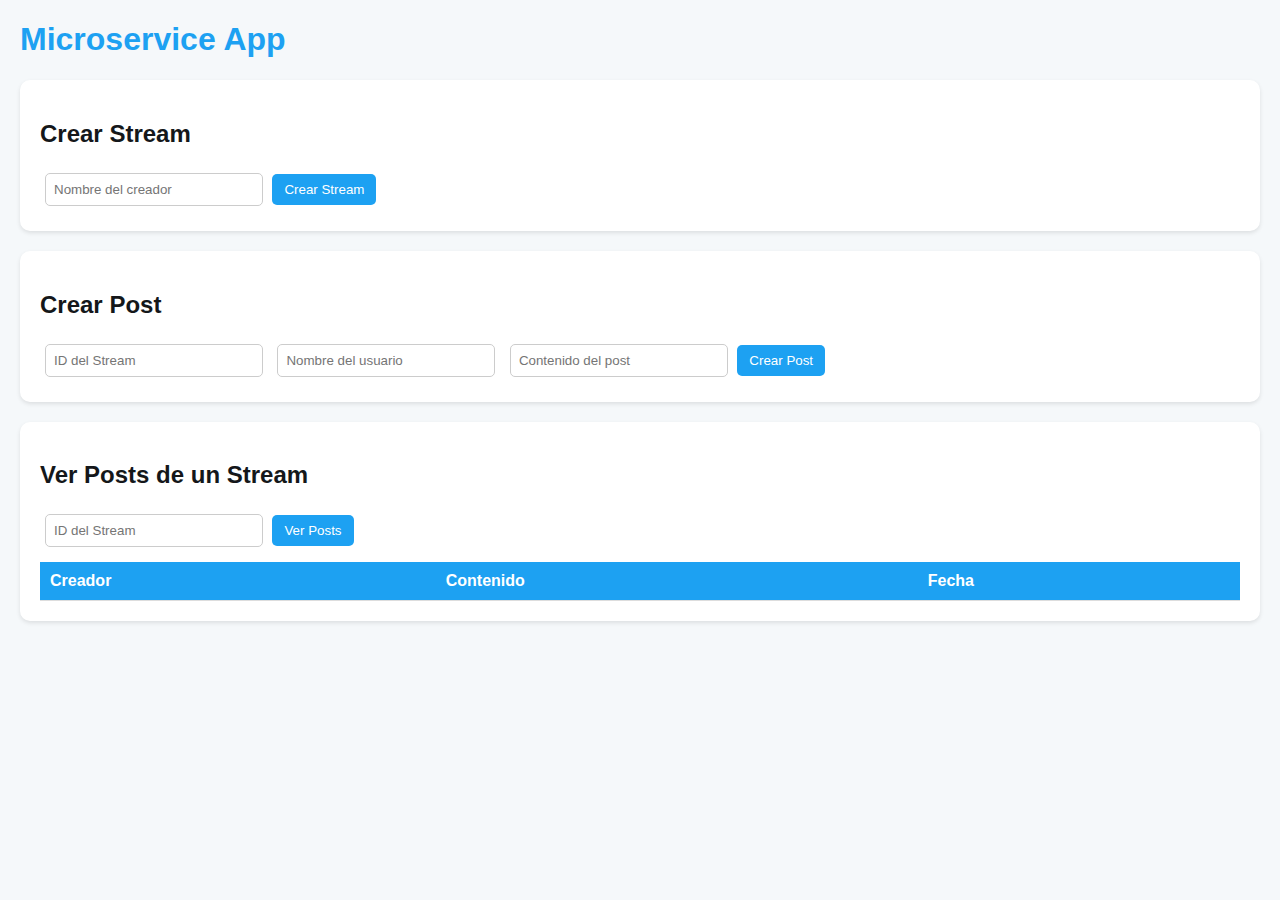
==== index.html @ 69896ca0 "first commit" ====
<!DOCTYPE html>
<html lang="es">
<head>
    <meta charset="UTF-8">
    <meta name="viewport" content="width=device-width, initial-scale=1.0">
    <title>Microservice App</title>
    <link rel="stylesheet" href="styles.css">
</head>
<body>
    <h1>Microservice App</h1>

    <div class="section">
        <h2>Crear Stream</h2>
        <input type="text" id="creator" placeholder="Nombre del creador">
        <button onclick="createStream()">Crear Stream</button>
    </div>

    <div class="section">
        <h2>Crear Post</h2>
        <input type="text" id="streamId" placeholder="ID del Stream">
        <input type="text" id="creatorPost" placeholder="Nombre del usuario">
        <input type="text" id="content" placeholder="Contenido del post">
        <button onclick="createPost()">Crear Post</button>
    </div>

    <div class="section">
        <h2>Ver Posts de un Stream</h2>
        <input type="text" id="streamNamePosts" placeholder="ID del Stream">
        <button onclick="getPosts()">Ver Posts</button>
        <table id="postsTable">
            <thead>
                <tr>
                    <th>Creador</th>
                    <th>Contenido</th>
                    <th>Fecha</th>
                </tr>
            </thead>
            <tbody>
                <!-- Aquí se llenarán los posts -->
            </tbody>
        </table>
    </div>

    <script src="app.js"></script>
</body>
</html>
---- styles.css ----
body {
    font-family: Arial, sans-serif;
    margin: 20px;
    background-color: #f5f8fa;
    color: #14171a;
}

h1 {
    color: #1da1f2;
}

.section {
    background-color: #ffffff;
    padding: 20px;
    margin-bottom: 20px;
    border-radius: 10px;
    box-shadow: 0 2px 4px rgba(0, 0, 0, 0.1);
}

input {
    margin: 5px;
    padding: 8px;
    width: 200px;
    border: 1px solid #ccc;
    border-radius: 5px;
}

button {
    padding: 8px 12px;
    background-color: #1da1f2;
    color: white;
    border: none;
    border-radius: 5px;
    cursor: pointer;
}

button:hover {
    background-color: #1991db;
}

table {
    width: 100%;
    border-collapse: collapse;
    margin-top: 10px;
}

th, td {
    padding: 10px;
    text-align: left;
    border-bottom: 1px solid #ddd;
}

th {
    background-color: #1da1f2;
    color: white;
}

tr:hover {
    background-color: #f5f8fa;
}
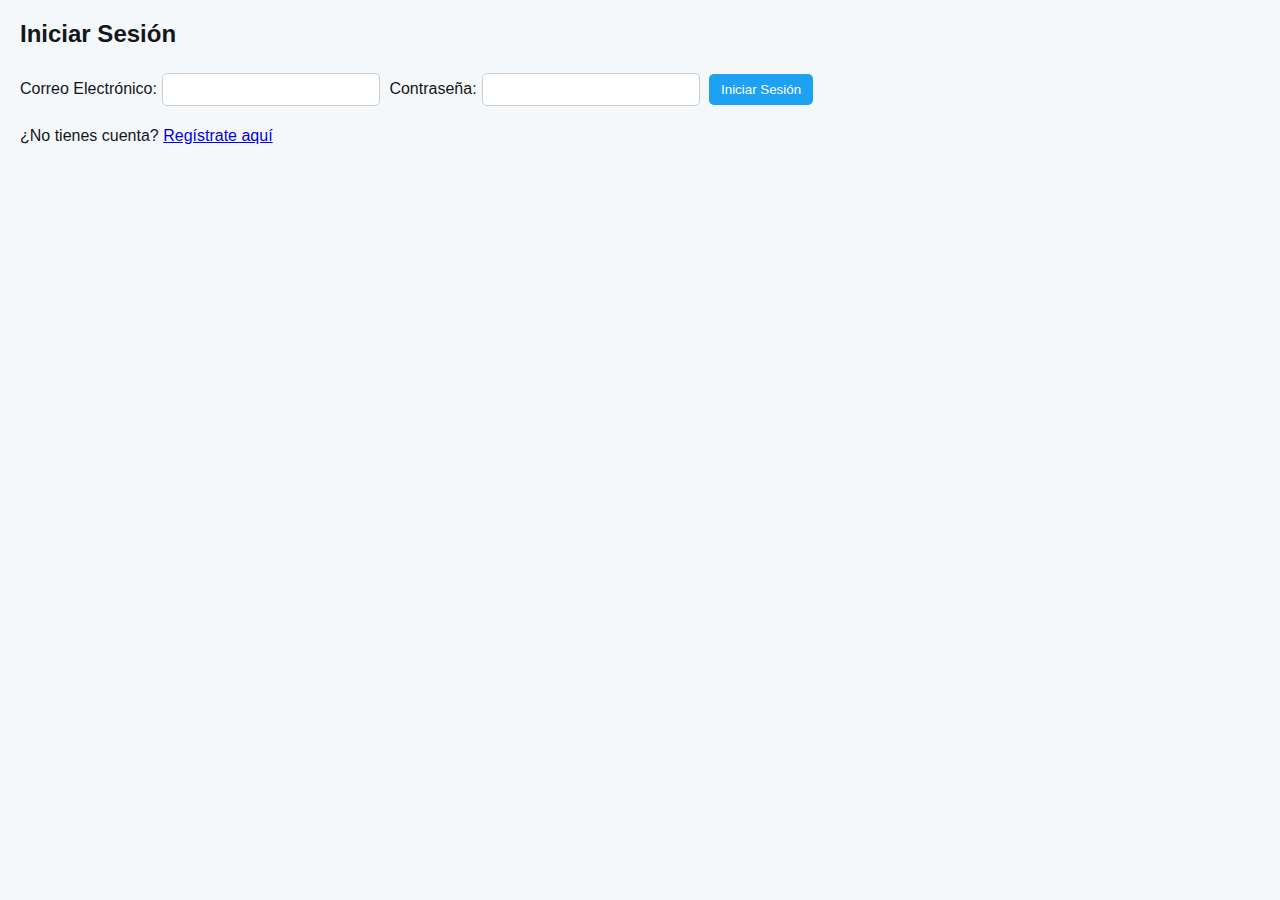
==== commit 9301aa70: "commit" ====
--- a/index.html
+++ b/index.html
@@ -3,44 +3,20 @@
 <head>
     <meta charset="UTF-8">
     <meta name="viewport" content="width=device-width, initial-scale=1.0">
-    <title>Microservice App</title>
+    <title>Iniciar Sesión</title>
     <link rel="stylesheet" href="styles.css">
 </head>
 <body>
-    <h1>Microservice App</h1>
-
-    <div class="section">
-        <h2>Crear Stream</h2>
-        <input type="text" id="creator" placeholder="Nombre del creador">
-        <button onclick="createStream()">Crear Stream</button>
-    </div>
-
-    <div class="section">
-        <h2>Crear Post</h2>
-        <input type="text" id="streamId" placeholder="ID del Stream">
-        <input type="text" id="creatorPost" placeholder="Nombre del usuario">
-        <input type="text" id="content" placeholder="Contenido del post">
-        <button onclick="createPost()">Crear Post</button>
-    </div>
-
-    <div class="section">
-        <h2>Ver Posts de un Stream</h2>
-        <input type="text" id="streamNamePosts" placeholder="ID del Stream">
-        <button onclick="getPosts()">Ver Posts</button>
-        <table id="postsTable">
-            <thead>
-                <tr>
-                    <th>Creador</th>
-                    <th>Contenido</th>
-                    <th>Fecha</th>
-                </tr>
-            </thead>
-            <tbody>
-                <!-- Aquí se llenarán los posts -->
-            </tbody>
-        </table>
+    <div class="container">
+        <h2 id="formTitle">Iniciar Sesión</h2>
+        <form id="authForm">
+            <label>Correo Electrónico:<input type="email" id="email" required></label>
+            <label>Contraseña:<input type="password" id="password" required></label>
+            <button type="submit">Iniciar Sesión</button>
+        </form>
+        <p id="toggleForm">¿No tienes cuenta? <a href="#" onclick="toggleForm()">Regístrate aquí</a></p>
     </div>
 
     <script src="app.js"></script>
 </body>
-</html>+</html>
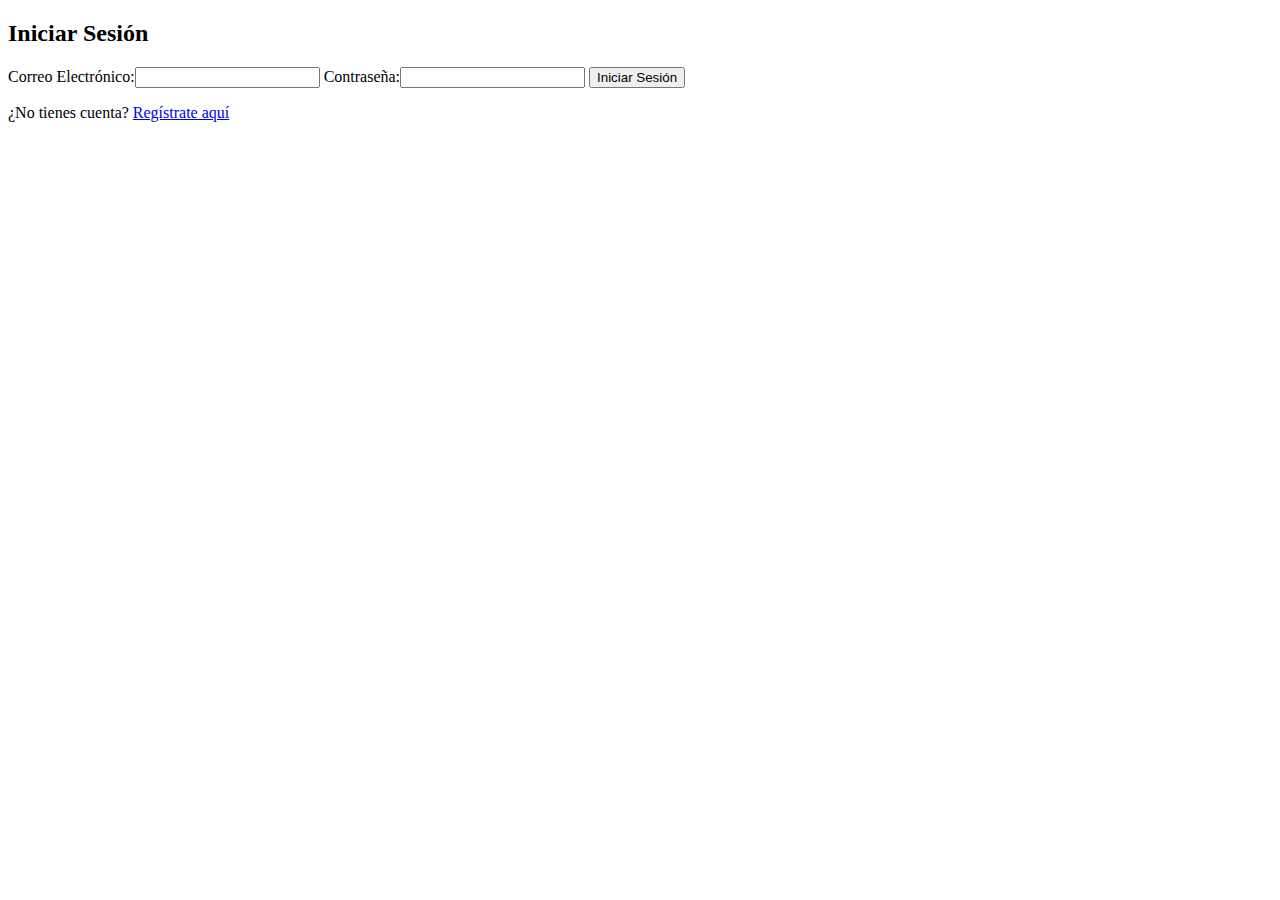
==== commit fc262463: "commit" ====
--- a/index.html
+++ b/index.html
@@ -4,19 +4,34 @@
     <meta charset="UTF-8">
     <meta name="viewport" content="width=device-width, initial-scale=1.0">
     <title>Iniciar Sesión</title>
-    <link rel="stylesheet" href="styles.css">
+    <link rel="stylesheet" href="https://storagex01.s3.us-east-1.amazonaws.com/FrontMicroserviceX/styles.css">
 </head>
 <body>
     <div class="container">
         <h2 id="formTitle">Iniciar Sesión</h2>
-        <form id="authForm">
-            <label>Correo Electrónico:<input type="email" id="email" required></label>
-            <label>Contraseña:<input type="password" id="password" required></label>
+        
+        <!-- Formulario de Inicio de Sesión -->
+        <form id="loginForm">
+            <label>Correo Electrónico:<input type="email" id="loginEmail" required></label>
+            <label>Contraseña:<input type="password" id="loginPassword" required></label>
             <button type="submit">Iniciar Sesión</button>
         </form>
-        <p id="toggleForm">¿No tienes cuenta? <a href="#" onclick="toggleForm()">Regístrate aquí</a></p>
+
+        <!-- Formulario de Registro -->
+        <form id="registerForm" style="display: none;">
+            <label>Nombre:<input type="text" id="registerName" required></label>
+            <label>Correo Electrónico:<input type="email" id="registerEmail" required></label>
+            <label>Contraseña:<input type="password" id="registerPassword" required></label>
+            <button type="submit">Registrarse</button>
+        </form>
+
+        <p id="toggleForm">
+            ¿No tienes cuenta? <a href="#" onclick="toggleForm()">Regístrate aquí</a>
+        </p>
+
+        <p id="message"></p>
     </div>
 
-    <script src="app.js"></script>
+    <script src="https://storagex01.s3.us-east-1.amazonaws.com/FrontMicroserviceX/app.js"></script>
 </body>
 </html>
